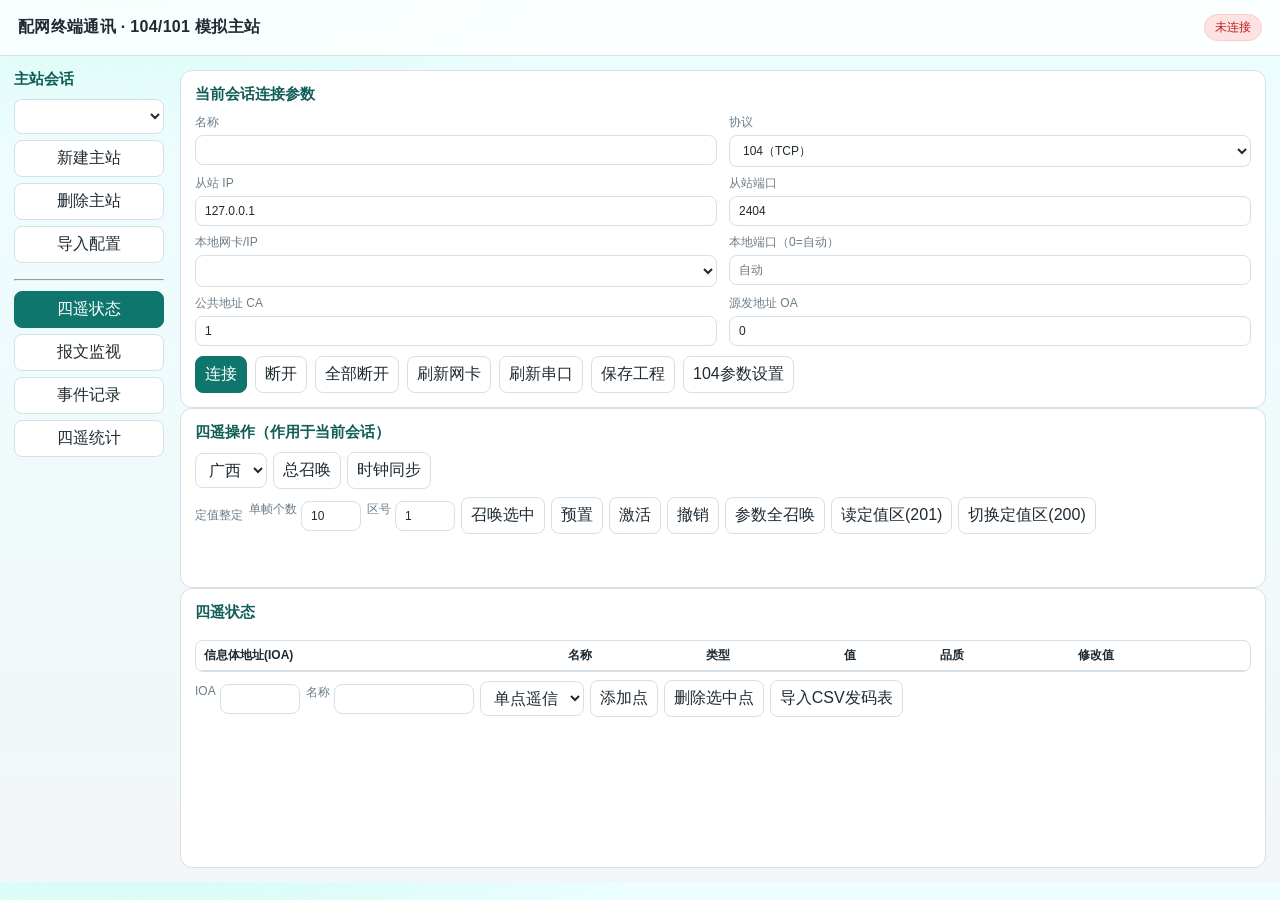
==== ui/index.html @ e8e9eae4 "fix(ui): 101 串口参数行被按钮行覆盖无法看到/选择 + 标题与参数入口适配 - Tk: 101 参数(串口/波特率/校验/停止位/链路地址/平衡/轮询/信息体地址长度)改到按钮行之后，避免" ====
<!DOCTYPE html>
<html lang="zh-CN">
<head>
  <meta charset="UTF-8" />
  <meta name="viewport" content="width=device-width, initial-scale=1" />
  <title>配网终端通讯 · 104/101 模拟主站</title>
  <link rel="stylesheet" href="styles.css" />
  <style>
    .sidebar { display: flex; gap: 16px; }
    .side { width: 150px; flex: 0 0 150px; }
    .side button { width: 100%; margin-bottom: 6px; }
    .tabs { display: flex; gap: 4px; margin-bottom: 8px; }
    .tabs .tab { padding: 5px 12px; border: 1px solid var(--line); border-radius: 6px; cursor: pointer; background: #fff; }
    .tabs .tab.on { background: var(--accent); color: #fff; }
    .logbox { height: 300px; overflow: auto; }
    .lbl { font-size: 12px; color: var(--muted); }
    .mono { font-family: Consolas, monospace; font-size: 12px; }
    td.num { text-align: right; }
    .toolbar { display: flex; gap: 6px; flex-wrap: wrap; margin: 8px 0; align-items: center; }
  </style>
</head>
<body>
  <header class="top">
    <div class="brand">配网终端通讯 · 104/101 模拟主站</div>
    <div id="connBadge" class="badge off">未连接</div>
  </header>

  <main class="layout sidebar">
    <section class="side">
      <h2>主站会话</h2>
      <select id="sessionSel" style="width:100%; margin-bottom:6px;"></select>
      <button id="btnNewSession">新建主站</button>
      <button id="btnDelSession">删除主站</button>
      <button id="btnImportConfig">导入配置</button>
      <hr style="margin:10px 0;" />
      <button id="btnViewPoints" class="primary">四遥状态</button>
      <button id="btnViewMonitor">报文监视</button>
      <button id="btnViewEvents">事件记录</button>
      <button id="btnStats">四遥统计</button>
    </section>

    <div style="flex:1; min-width:0;">
      <section class="panel">
        <h2>当前会话连接参数</h2>
        <div class="grid2">
          <label>名称 <input id="sessionName" /></label>
          <label>协议 <select id="protocolSel"><option value="104">104（TCP）</option><option value="101">101（串口）</option></select></label>
          <label>从站 IP <input id="remoteIp" value="127.0.0.1" /></label>
          <label>从站端口 <input id="remotePort" type="number" value="2404" /></label>
          <label>本地网卡/IP <select id="localIp"></select></label>
          <label>本地端口（0=自动） <input id="localPort" type="number" min="0" max="65535" placeholder="自动" /></label>
          <label>公共地址 CA <input id="ca" type="number" value="1" /></label>
          <label>源发地址 OA <input id="oa" type="number" value="0" /></label>
        </div>
        <div class="grid2" id="serialParams" style="display:none;">
          <label>串口 <select id="serialPort"></select></label>
          <label>波特率 <input id="baudrate" type="number" value="9600" /></label>
          <label>校验 <select id="serialParity"><option value="N">无(N)</option><option value="E" selected>偶(E)</option><option value="O">奇(O)</option></select></label>
          <label>停止位 <select id="stopbits"><option value="1">1</option><option value="2">2</option></select></label>
          <label>链路地址 <input id="linkAddr" type="number" value="1" /></label>
          <label>信息体地址长度 <select id="ioa101"><option value="2" selected>2 字节</option><option value="3">3 字节</option></select></label>
          <label>轮询周期（秒） <input id="pollPeriod" type="number" step="0.1" value="1.0" /></label>
          <label style="flex-direction:row; align-items:center; gap:6px;">
            <input id="balanced" type="checkbox" style="width:auto;" /> 平衡方式（不勾选=非平衡轮询）
          </label>
        </div>
        <div class="row">
          <button id="btnConnect" class="primary">连接</button>
          <button id="btnDisconnect">断开</button>
          <button id="btnDisconnectAll">全部断开</button>
          <button id="btnRefreshNic">刷新网卡</button>
          <button id="btnRefreshSerial">刷新串口</button>
          <button id="btnSave">保存工程</button>
          <button id="btnParams">104参数设置</button>
        </div>
      </section>

      <section class="panel">
        <h2>四遥操作（作用于当前会话）</h2>
        <div class="toolbar">
          <select id="variantSel">
            <option>广西</option><option>南网</option><option>国网</option>
          </select>
          <button id="btnGI">总召唤</button>
          <button id="btnClock">时钟同步</button>
        </div>
        <div class="toolbar" id="setpointBar">
          <span class="lbl">定值整定</span>
          <label style="flex-direction:row; gap:4px;">单帧个数 <input id="batchNum" type="number" value="10" min="1" max="127" style="width:60px;" /></label>
          <label style="flex-direction:row; gap:4px;">区号 <input id="areaNum" type="number" value="1" style="width:60px;" /></label>
          <button id="btnReadSel">召唤选中</button>
          <button id="btnPreset">预置</button>
          <button id="btnActivate">激活</button>
          <button id="btnUndo">撤销</button>
          <button id="btnReadAll">参数全召唤</button>
          <button id="btnReadArea">读定值区(201)</button>
          <button id="btnSwitchArea">切换定值区(200)</button>
        </div>
      </section>

      <section class="panel grow">
        <div id="viewPoints">
          <h2>四遥状态</h2>
          <div class="tabs" id="catTabs"></div>
          <div class="table-wrap" style="max-height:280px;">
            <table>
              <thead><tr>
                <th>信息体地址(IOA)</th><th>名称</th><th>类型</th><th>值</th><th>品质</th><th>修改值</th>
              </tr></thead>
              <tbody id="pointBody"></tbody>
            </table>
          </div>
          <div class="toolbar">
            <label style="flex-direction:row; gap:4px;">IOA <input id="newIoa" type="number" style="width:80px;" /></label>
            <label style="flex-direction:row; gap:4px;">名称 <input id="newName" style="width:140px;" /></label>
            <select id="newType">
              <option value="1">单点遥信</option>
              <option value="3">双点遥信</option>
              <option value="13">浮点遥测</option>
              <option value="45">单点遥控</option>
              <option value="46">双点遥控</option>
              <option value="50">浮点设点</option>
            </select>
            <button id="btnAddPoint">添加点</button>
            <button id="btnDelPoint">删除选中点</button>
            <button id="btnImportCsv">导入CSV发码表</button>
          </div>
        </div>

        <div id="viewMonitor" class="hidden">
          <h2>报文监视</h2>
          <div class="toolbar">
            <button id="btnClearFrames">清空</button>
            <label style="flex-direction:row; gap:4px;"><input type="checkbox" id="autoScroll" checked /> 自动滚动</label>
            <button id="btnExportFrames">导出报文</button>
          </div>
          <div id="frameLog" class="log logbox mono"></div>
        </div>

        <div id="viewEvents" class="hidden">
          <h2>事件记录</h2>
          <div class="toolbar">
            <button id="btnClearEvents">清空事件</button>
            <button id="btnRefreshEvents">刷新</button>
          </div>
          <div class="table-wrap" style="max-height:300px;">
            <table>
              <thead><tr>
                <th>接收时间</th><th>信息体</th><th>事件内容</th><th>事件类别</th>
              </tr></thead>
              <tbody id="eventBody"></tbody>
            </table>
          </div>
        </div>

        <div id="viewStats" class="hidden">
          <h2>四遥统计</h2>
          <div class="toolbar">
            <button id="btnRefreshStats" class="primary">刷新</button>
          </div>
          <div class="tabs" id="statTabs"></div>
          <div id="statSum" class="toolbar"></div>
          <div class="table-wrap" style="max-height:280px;">
            <table>
              <thead id="statHead"></thead>
              <tbody id="statBody"></tbody>
            </table>
          </div>
        </div>
      </section>
    </div>
  </main>

  <div id="modalMask" class="modal-mask hidden">
    <div class="modal">
      <div id="modalTitle" class="modal-title">提示</div>
      <div id="modalBody" class="modal-body"></div>
      <div class="row end"><button id="modalOk">确定</button></div>
    </div>
  </div>
  <input type="file" id="importFile" class="hidden" accept=".csv,.json,.txt" />
  <script src="app.js"></script>
</body>
</html>
---- ui/styles.css ----
/* [AGENT_CHANGE_BEGIN] 2026-09-07 104-MVP界面样式 */
:root {
  --bg: #f3f6f8;
  --panel: #ffffff;
  --line: #d7e0e6;
  --text: #1f2a32;
  --muted: #6b7c88;
  --accent: #0f766e;
  --accent2: #115e59;
  --danger: #b91c1c;
  --ok: #047857;
}
* { box-sizing: border-box; }
body {
  margin: 0;
  font-family: "Segoe UI", "Microsoft YaHei", sans-serif;
  color: var(--text);
  background:
    radial-gradient(900px 400px at 10% -10%, #ccfbf1 0%, transparent 60%),
    linear-gradient(180deg, #ecfeff, var(--bg));
}
.top {
  display: flex;
  align-items: center;
  justify-content: space-between;
  padding: 14px 18px;
  border-bottom: 1px solid var(--line);
  background: rgba(255,255,255,.8);
  backdrop-filter: blur(6px);
  position: sticky;
  top: 0;
  z-index: 10;
}
.brand { font-weight: 700; letter-spacing: .02em; }
.badge {
  padding: 4px 10px;
  border-radius: 999px;
  font-size: 12px;
  border: 1px solid var(--line);
}
.badge.on { background: #d1fae5; color: var(--ok); border-color: #a7f3d0; }
.badge.off { background: #fee2e2; color: var(--danger); border-color: #fecaca; }
.layout {
  display: grid;
  grid-template-columns: 1fr 1fr;
  gap: 14px;
  padding: 14px;
}
.panel {
  background: var(--panel);
  border: 1px solid var(--line);
  border-radius: 12px;
  padding: 14px;
  min-height: 180px;
}
.panel.grow { min-height: 280px; }
h2 { margin: 0 0 10px; font-size: 15px; color: var(--accent2); }
.grid2 {
  display: grid;
  grid-template-columns: 1fr 1fr;
  gap: 8px 12px;
}
label { display: flex; flex-direction: column; gap: 4px; font-size: 12px; color: var(--muted); }
label.check { flex-direction: row; align-items: center; gap: 8px; margin-top: 22px; }
input, select, button {
  font: inherit;
  border: 1px solid var(--line);
  border-radius: 8px;
  padding: 7px 9px;
  background: #fff;
  color: var(--text);
}
button { cursor: pointer; }
button.primary { background: var(--accent); color: #fff; border-color: var(--accent); }
button.link { border: none; background: transparent; color: var(--accent); padding: 0 6px; }
.row { display: flex; gap: 8px; flex-wrap: wrap; margin-top: 10px; align-items: center; }
.row.end { justify-content: flex-end; }
.table-wrap { max-height: 240px; overflow: auto; border: 1px solid var(--line); border-radius: 8px; }
table { width: 100%; border-collapse: collapse; font-size: 12px; }
th, td { border-bottom: 1px solid var(--line); padding: 6px 8px; text-align: left; }
.log {
  height: 240px;
  overflow: auto;
  font-family: Consolas, "Courier New", monospace;
  font-size: 12px;
  background: #0b1220;
  color: #dbeafe;
  border-radius: 8px;
  padding: 8px;
}
.log .tx { color: #86efac; }
.log .rx { color: #93c5fd; }
.modal-mask {
  position: fixed; inset: 0; background: rgba(15,23,42,.35);
  display: flex; align-items: center; justify-content: center; z-index: 50;
}
.modal {
  width: min(420px, 92vw);
  background: #fff;
  border-radius: 12px;
  padding: 16px;
  border: 1px solid var(--line);
  box-shadow: 0 20px 50px rgba(0,0,0,.18);
}
.modal-title { font-weight: 700; margin-bottom: 8px; }
.modal-body { color: var(--text); white-space: pre-wrap; line-height: 1.5; }
.hidden { display: none !important; }
@media (max-width: 980px) {
  .layout { grid-template-columns: 1fr; }
}
/* [AGENT_CHANGE_END] 2026-09-07 104-MVP界面样式 */
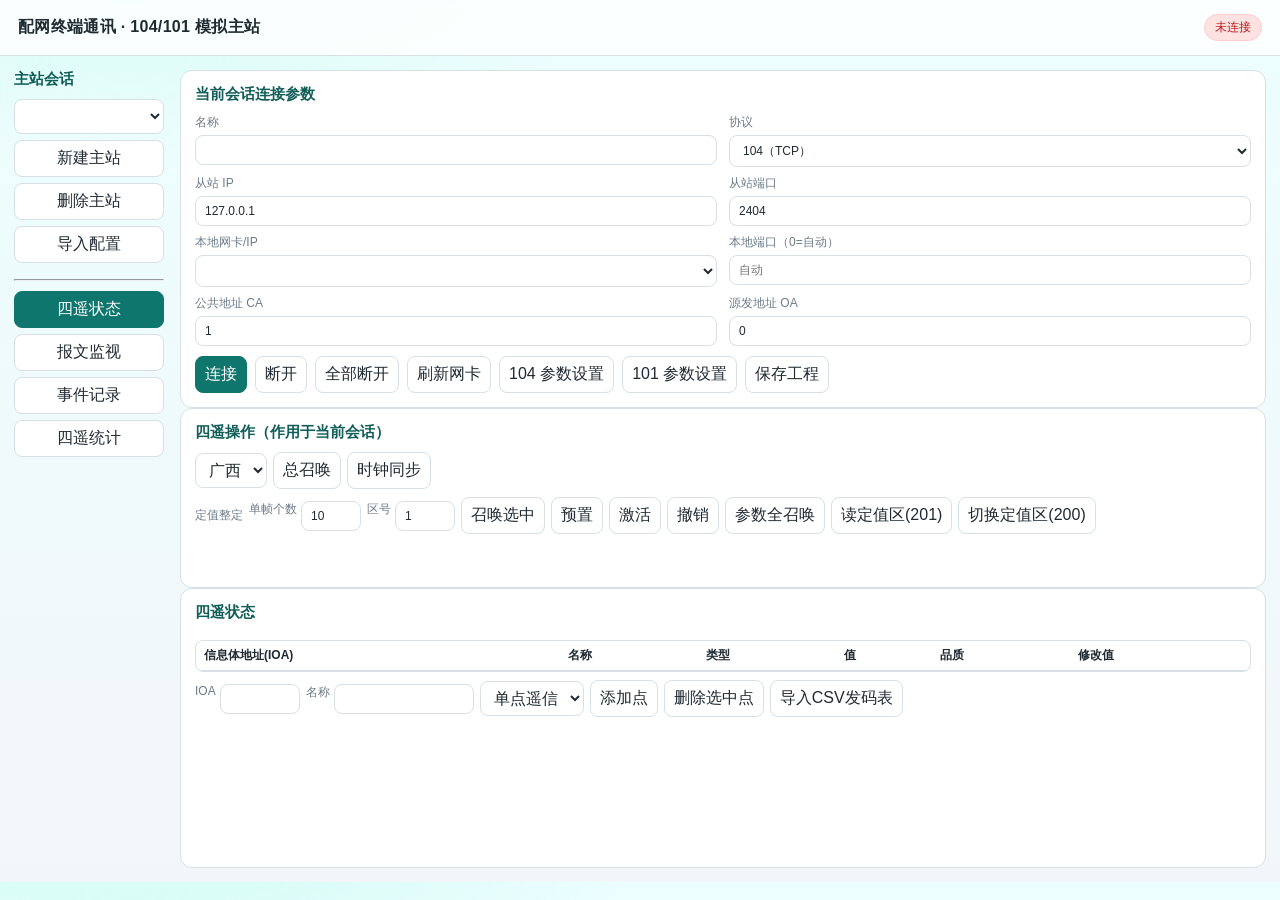
==== commit a213422c: "refactor(ui): 101 参数集中到独立按钮，104 参数设置只给 104；窗口禁止缩到遮挡按钮 - Tk：主界面移除 101 串口/链路参数行与相关复选框，只保留“协议”下拉；   新增两" ====
--- a/ui/index.html
+++ b/ui/index.html
@@ -52,26 +52,14 @@
           <label>公共地址 CA <input id="ca" type="number" value="1" /></label>
           <label>源发地址 OA <input id="oa" type="number" value="0" /></label>
         </div>
-        <div class="grid2" id="serialParams" style="display:none;">
-          <label>串口 <select id="serialPort"></select></label>
-          <label>波特率 <input id="baudrate" type="number" value="9600" /></label>
-          <label>校验 <select id="serialParity"><option value="N">无(N)</option><option value="E" selected>偶(E)</option><option value="O">奇(O)</option></select></label>
-          <label>停止位 <select id="stopbits"><option value="1">1</option><option value="2">2</option></select></label>
-          <label>链路地址 <input id="linkAddr" type="number" value="1" /></label>
-          <label>信息体地址长度 <select id="ioa101"><option value="2" selected>2 字节</option><option value="3">3 字节</option></select></label>
-          <label>轮询周期（秒） <input id="pollPeriod" type="number" step="0.1" value="1.0" /></label>
-          <label style="flex-direction:row; align-items:center; gap:6px;">
-            <input id="balanced" type="checkbox" style="width:auto;" /> 平衡方式（不勾选=非平衡轮询）
-          </label>
-        </div>
         <div class="row">
           <button id="btnConnect" class="primary">连接</button>
           <button id="btnDisconnect">断开</button>
           <button id="btnDisconnectAll">全部断开</button>
           <button id="btnRefreshNic">刷新网卡</button>
-          <button id="btnRefreshSerial">刷新串口</button>
+          <button id="btnParams">104 参数设置</button>
+          <button id="btnParams101">101 参数设置</button>
           <button id="btnSave">保存工程</button>
-          <button id="btnParams">104参数设置</button>
         </div>
       </section>
 
--- a/ui/styles.css
+++ b/ui/styles.css
@@ -95,7 +95,10 @@
   display: flex; align-items: center; justify-content: center; z-index: 50;
 }
 .modal {
-  width: min(420px, 92vw);
+  width: min(460px, 92vw);
+  max-height: 86vh;
+  display: flex;
+  flex-direction: column;
   background: #fff;
   border-radius: 12px;
   padding: 16px;
@@ -103,8 +106,10 @@
   box-shadow: 0 20px 50px rgba(0,0,0,.18);
 }
 .modal-title { font-weight: 700; margin-bottom: 8px; }
-.modal-body { color: var(--text); white-space: pre-wrap; line-height: 1.5; }
+.modal-body { color: var(--text); white-space: pre-wrap; line-height: 1.5; max-height: 64vh; overflow: auto; }
+.modal .row.end { margin-top: 8px; }
 .hidden { display: none !important; }
+body { min-width: 1080px; }
 @media (max-width: 980px) {
   .layout { grid-template-columns: 1fr; }
 }
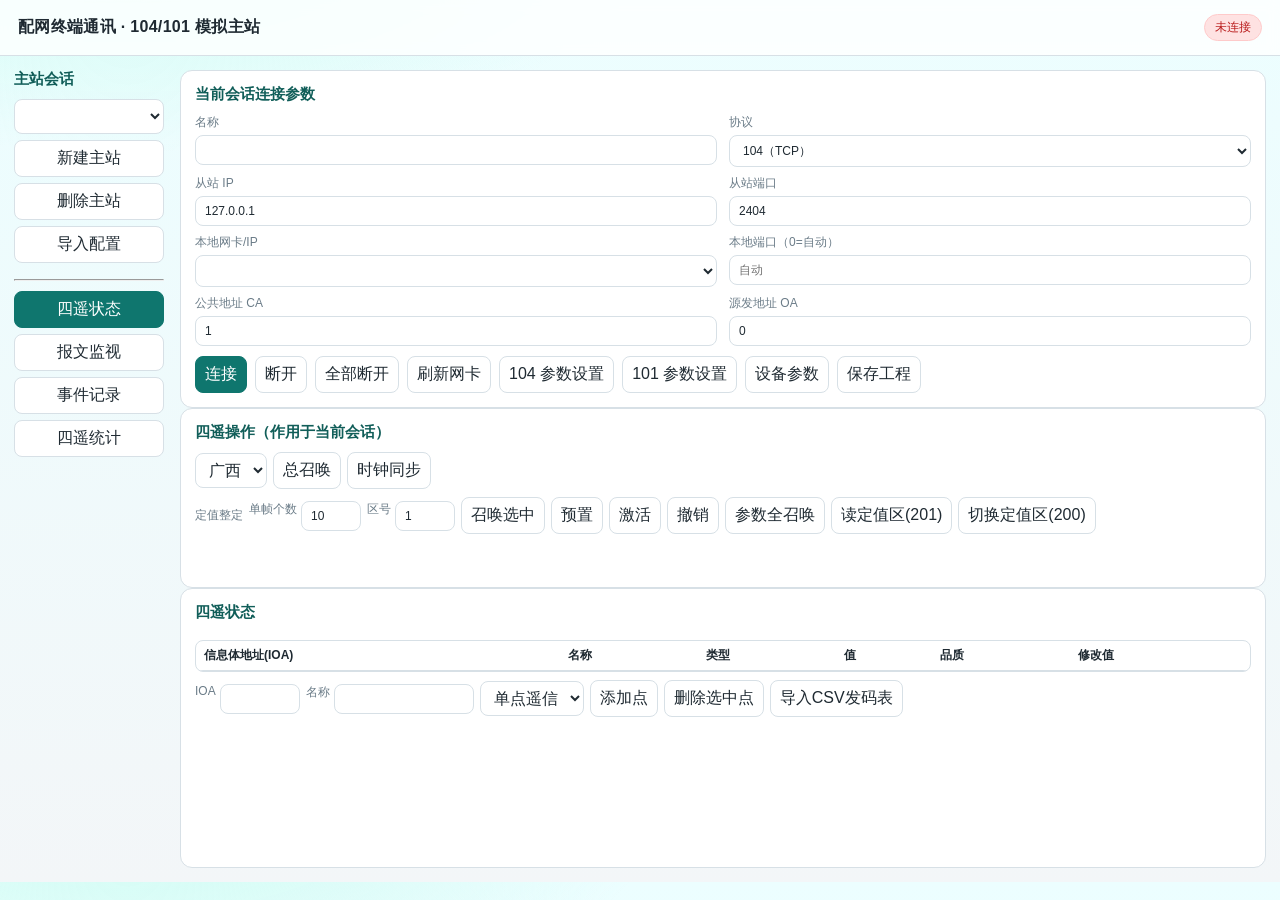
==== commit 7e2cc2b9: "feat(101): 海南双主站、设备周期参数、校验和与定值体验修复 新增海南双主站(平衡链路+AA封装+同COM中心号分流)、设备参数周期任务、忽略FCB选项；修正可变帧校验和、定值回读写入四遥、固" ====
--- a/ui/index.html
+++ b/ui/index.html
@@ -59,6 +59,7 @@
           <button id="btnRefreshNic">刷新网卡</button>
           <button id="btnParams">104 参数设置</button>
           <button id="btnParams101">101 参数设置</button>
+          <button id="btnDeviceParams">设备参数</button>
           <button id="btnSave">保存工程</button>
         </div>
       </section>
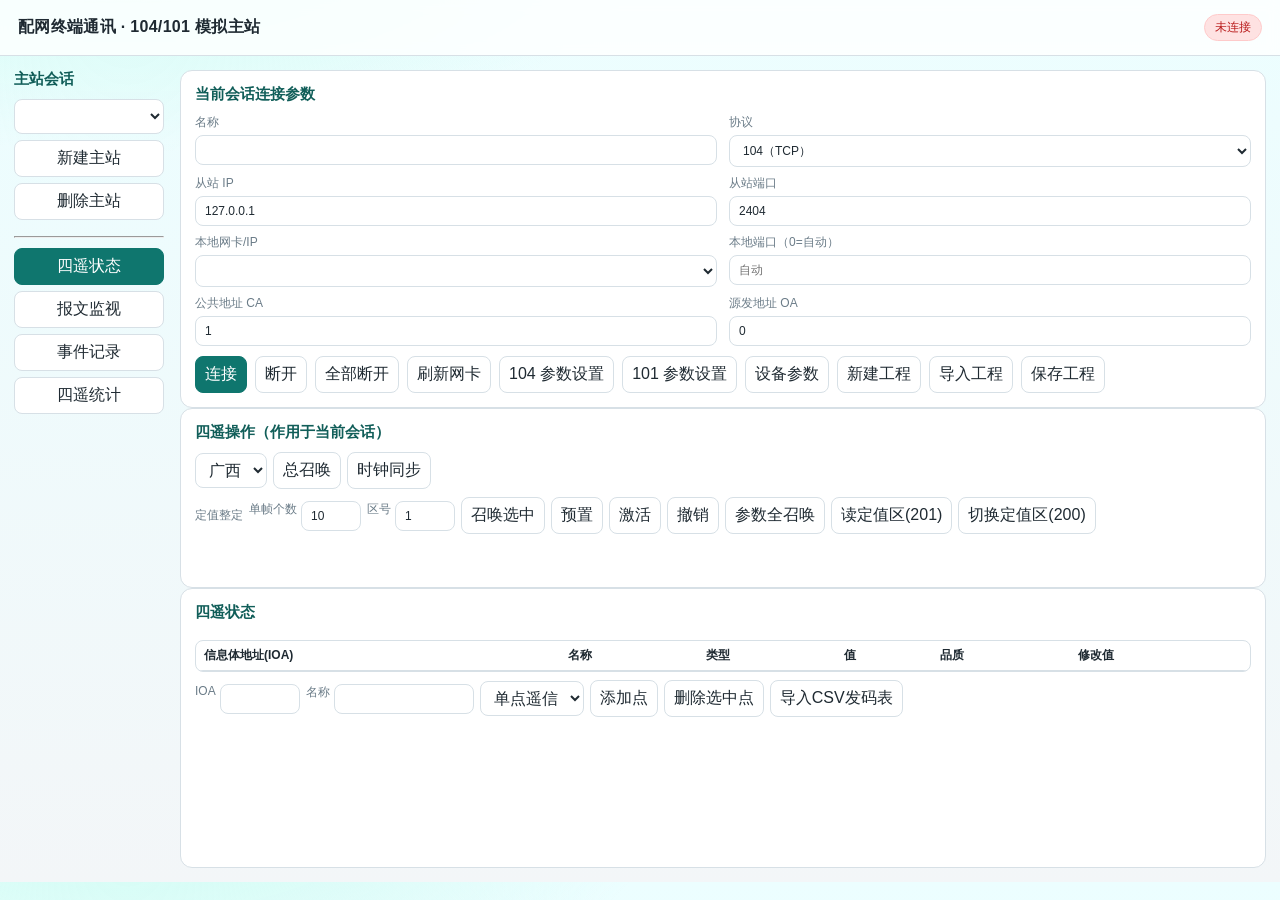
==== commit 1f4a6c79: "feat(104/ui): 静默无限重连与工程新建导入另存 修复从站断电后重连因 _stop 自锁只试一次的问题；改为不限次数静默重连并每 5s 补发启动帧。连接参数区增加新建/导入工程，保存支持自定" ====
--- a/ui/index.html
+++ b/ui/index.html
@@ -31,7 +31,6 @@
       <select id="sessionSel" style="width:100%; margin-bottom:6px;"></select>
       <button id="btnNewSession">新建主站</button>
       <button id="btnDelSession">删除主站</button>
-      <button id="btnImportConfig">导入配置</button>
       <hr style="margin:10px 0;" />
       <button id="btnViewPoints" class="primary">四遥状态</button>
       <button id="btnViewMonitor">报文监视</button>
@@ -60,7 +59,11 @@
           <button id="btnParams">104 参数设置</button>
           <button id="btnParams101">101 参数设置</button>
           <button id="btnDeviceParams">设备参数</button>
+          <!-- [AGENT_CHANGE_BEGIN] 2026-09-11 新建工程按钮 -->
+          <button id="btnNewProject">新建工程</button>
+          <button id="btnImportConfig">导入工程</button>
           <button id="btnSave">保存工程</button>
+          <!-- [AGENT_CHANGE_END] 2026-09-11 新建工程按钮 -->
         </div>
       </section>
 
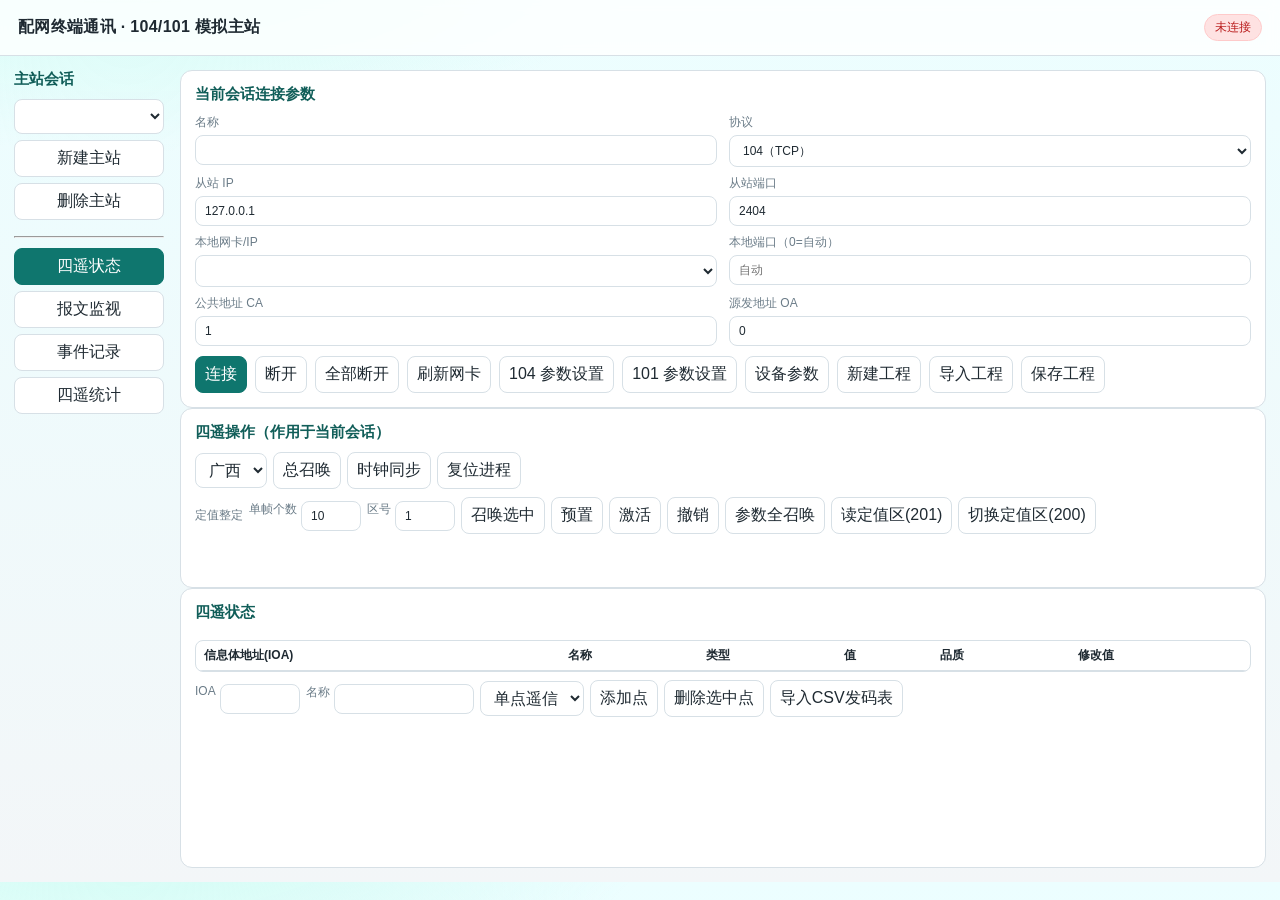
==== commit 4defa8a2: "fix(101/104): 链路恢复与延时获得序贯对齐 KW，避免误重启 总召后 106→校时改为同步等链路 ACK，并用 ACK 世代号防止异步等待被抢清； 请求链路失败只重试状态/复位；104 未" ====
--- a/ui/index.html
+++ b/ui/index.html
@@ -75,6 +75,7 @@
           </select>
           <button id="btnGI">总召唤</button>
           <button id="btnClock">时钟同步</button>
+          <button id="btnResetProc">复位进程</button>
         </div>
         <div class="toolbar" id="setpointBar">
           <span class="lbl">定值整定</span>
